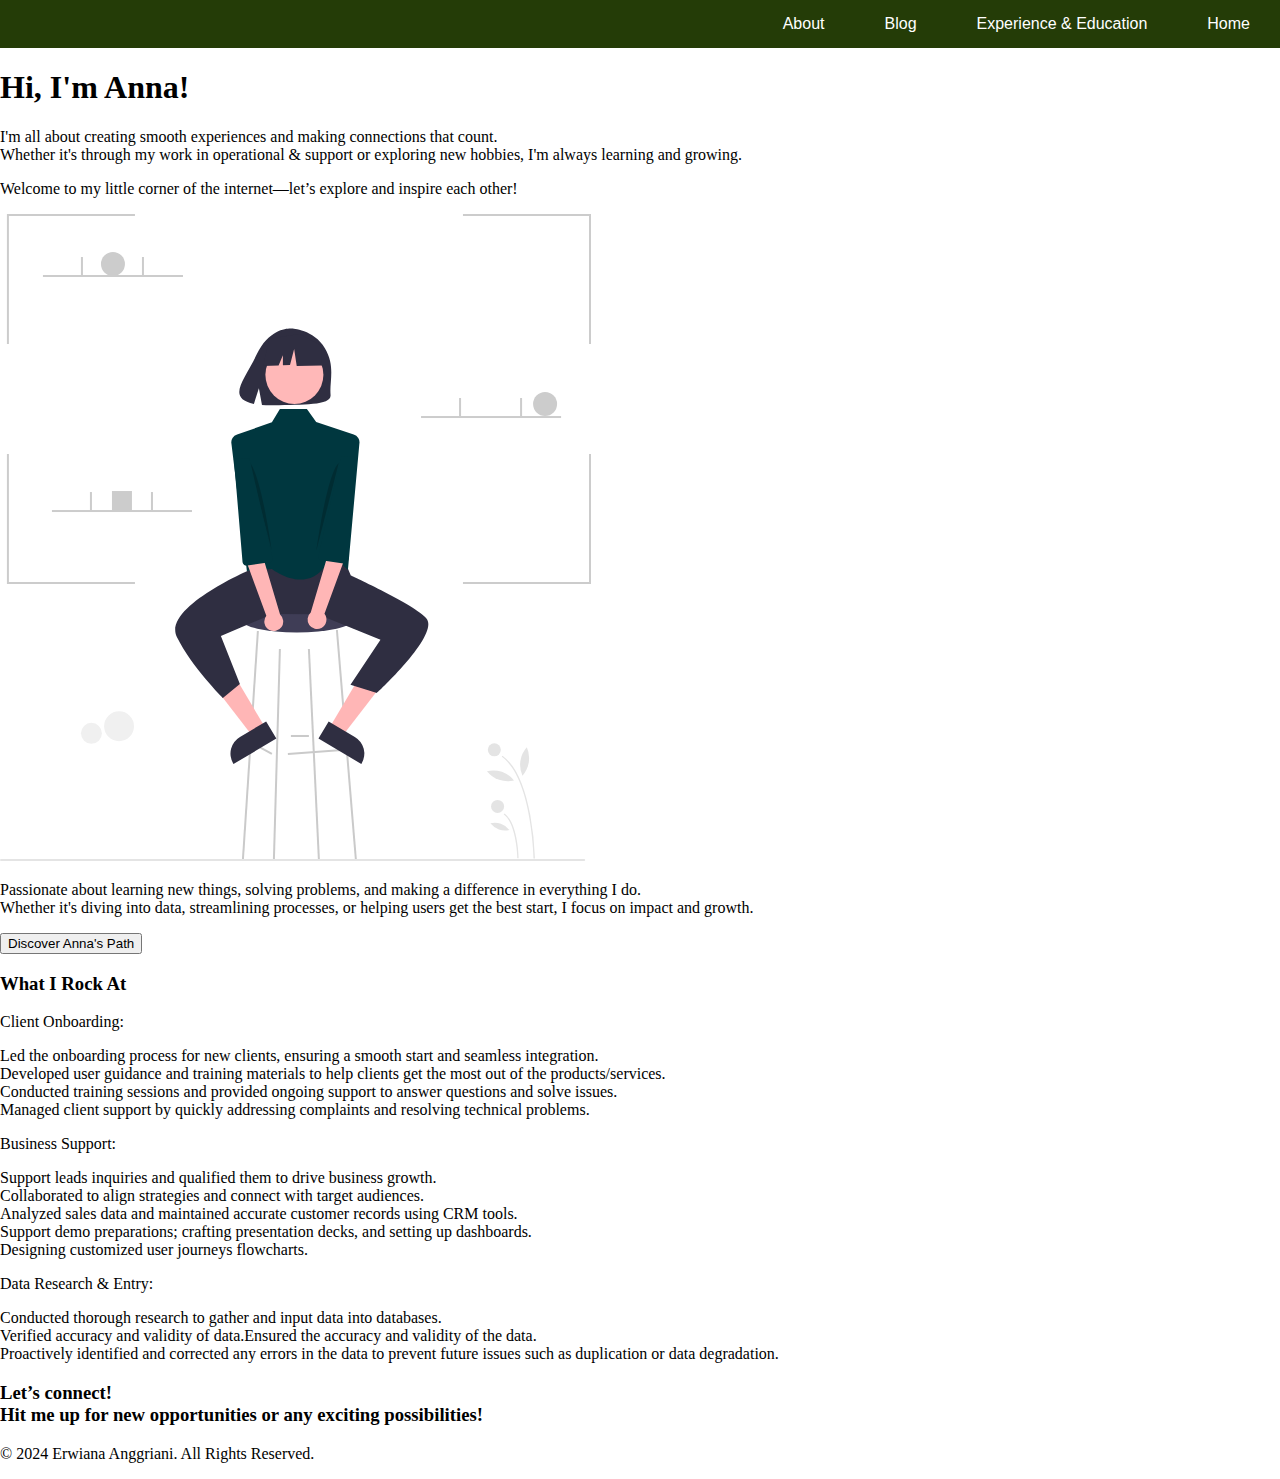
==== index.html @ 5969a901 "first init" ====
<!DOCTYPE html>
<html lang="en">
    <head>
        <meta charset="UTF-8">
        <meta name="viewport" content="width=device-width, initial-scale=1.0">
        <title>Erwiana's Website</title>
        <link rel="stylesheet" href="css/index.css">
    </head>

    <body>
        <nav id="nav">
            <a href="index.html" class="nav-item">Home</a>
            <a href="porto.html" class="nav-item">Experience & Education</a>
            <a href="blog.html" class="nav-item">Blog</a>
            <a href="about.html" class="nav-item">About</a>
        </nav>

        <div id="homepage">
            <section id="upper1">
                <div class="area1">  
                    <h1>Hi, I'm Anna!</h1>
                    <p>I'm all about creating smooth experiences and making connections that count. </br> Whether it's through my work in operational & support or exploring new hobbies, I'm always learning and growing.</p>
                    <p>Welcome to my little corner of the internet—let’s explore and inspire each other!</p>
                </div> 
            </section>

            <section id="middle2">
                <div class="area2">
                    <div class="area2-left">
                        <img src= "img/undraw_modern_professional_re_3b6l.svg" alt="modernprofessional">
                    </div>
                    <div class="area2-right">
                        <p>Passionate about learning new things, solving problems, and making a difference in everything I do. </br> Whether it's diving into data, streamlining processes, or helping users get the best start, I focus on impact and growth.</p>
                        <button type="button" class="buttonclick">Discover Anna's Path</button>
                    </div>
                    
                </div>
            </section>

            <section id="lower3">
                <div class="area3">
                    <h3>What I Rock At</h3>
                    <p>Client Onboarding:</p>
                    <li>Led the onboarding process for new clients, ensuring a smooth start and seamless integration.</li>
                    <li>Developed user guidance and training materials to help clients get the most out of the products/services.</li>
                    <li>Conducted training sessions and provided ongoing support to answer questions and solve issues.</li>
                    <li>Managed client support by quickly addressing complaints and resolving technical problems.</li>
                    <p>Business Support:</p>
                    <li>Support leads inquiries and qualified them to drive business growth.</li>
                    <li>Collaborated to align strategies and connect with target audiences.</li>
                    <li>Analyzed sales data and maintained accurate customer records using CRM tools.</li>
                    <li>Support demo preparations; crafting presentation decks, and setting up dashboards.</li>
                    <li>Designing customized user journeys flowcharts.</li>
                    <p>Data Research & Entry:</p>
                    <li>Conducted thorough research to gather and input data into databases.</li>
                    <li>Verified accuracy and validity of data.Ensured the accuracy and validity of the data.</li>
                    <li>Proactively identified and corrected any errors in the data to prevent future issues such as duplication or data degradation.</li>
                </div>
            </section>

            <section id="ground4">
                <div class="area4">
                    <h3>Let’s connect! </br> Hit me up for new opportunities or any exciting possibilities!</h3>
                </div>
            </section>
        </div>
   
   </body>
   
    <footer>
        <div id="copyright">
            <div class="area5">
                <p>© 2024 Erwiana Anggriani. All Rights Reserved.</p>
            </div>
        </div>
    </footer>






    </html>
---- css/index.css ----
body {
    margin: 0;
    padding: 0;
}


#nav {
    display: flex;
    flex-direction: row-reverse;
    margin: 0;
    background: #243c07;
}


#nav .nav-item {
    padding: 15px 30px;
    color: white;
    text-decoration: none;
    font-family: Arial, Helvetica, sans-serif;
}

#nav .nav-item:hover {
    background: #346e05;
    transition: 0.15s ease-in;
}
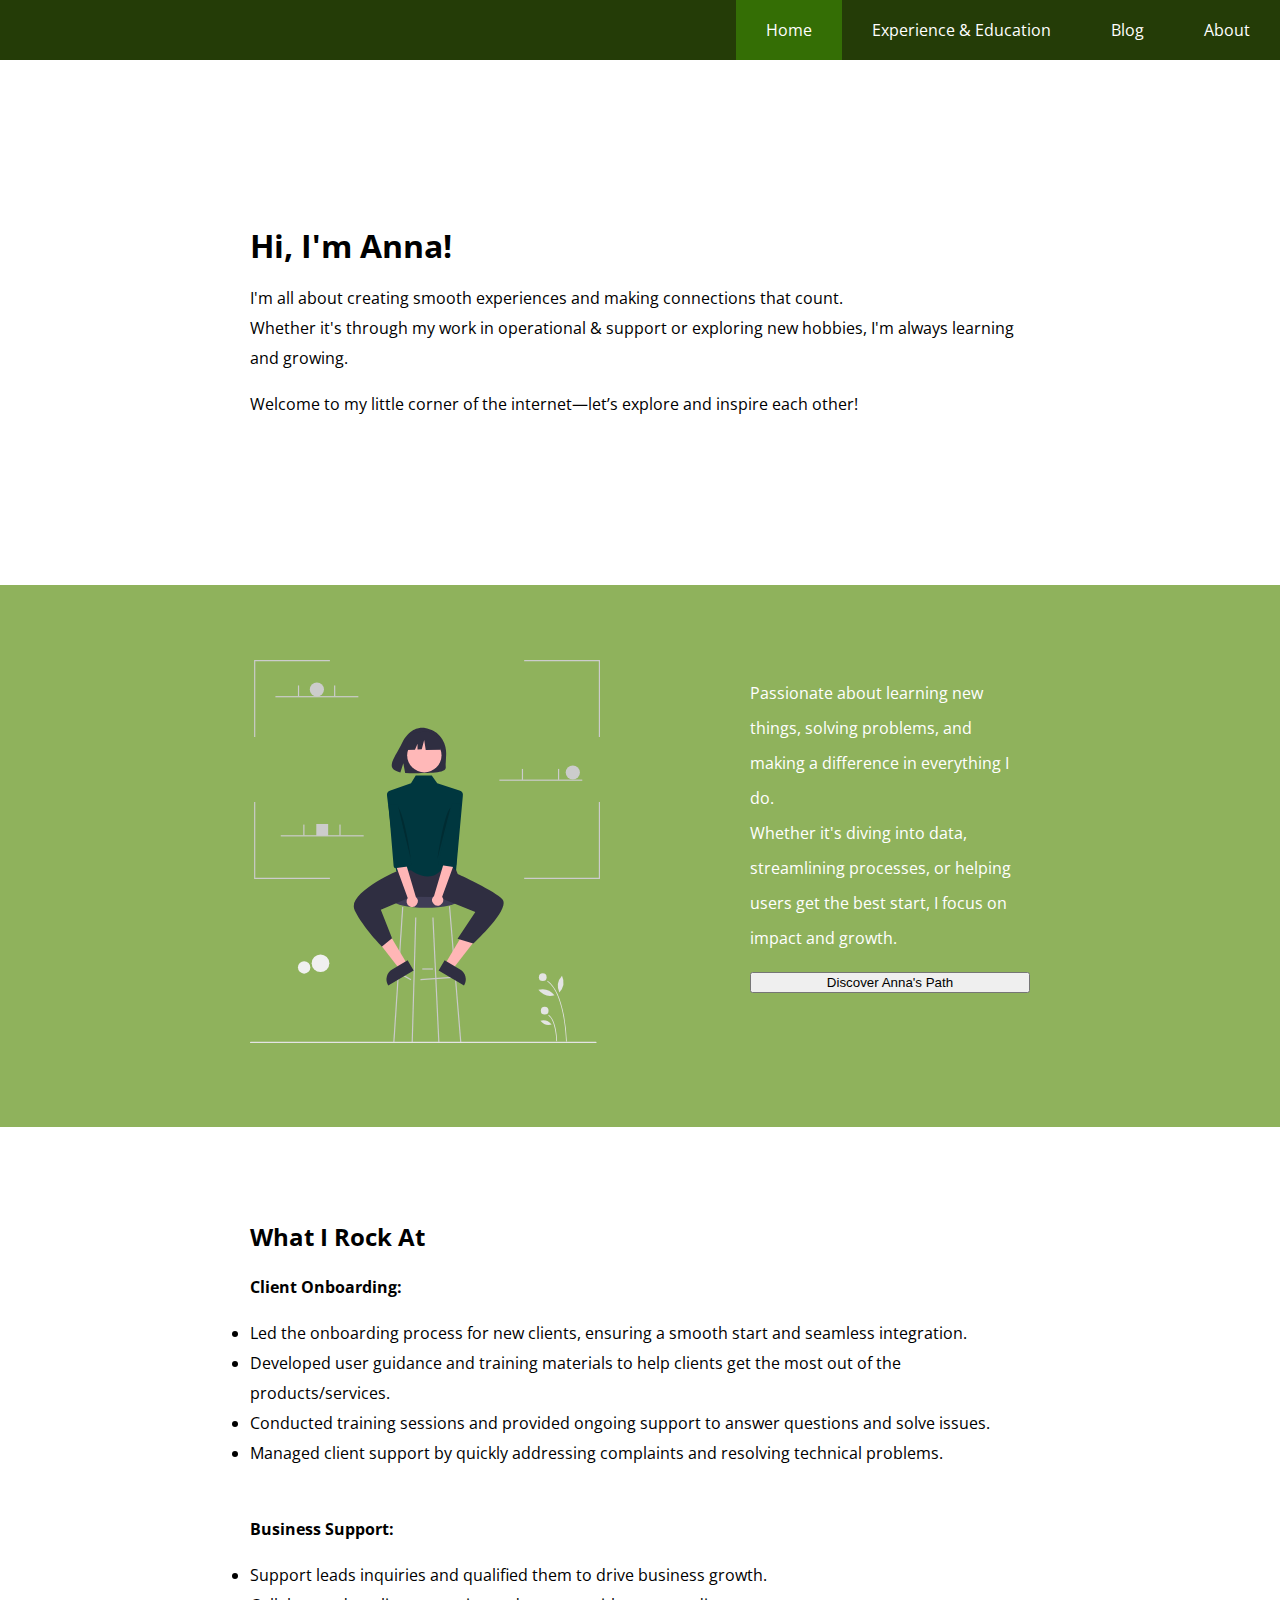
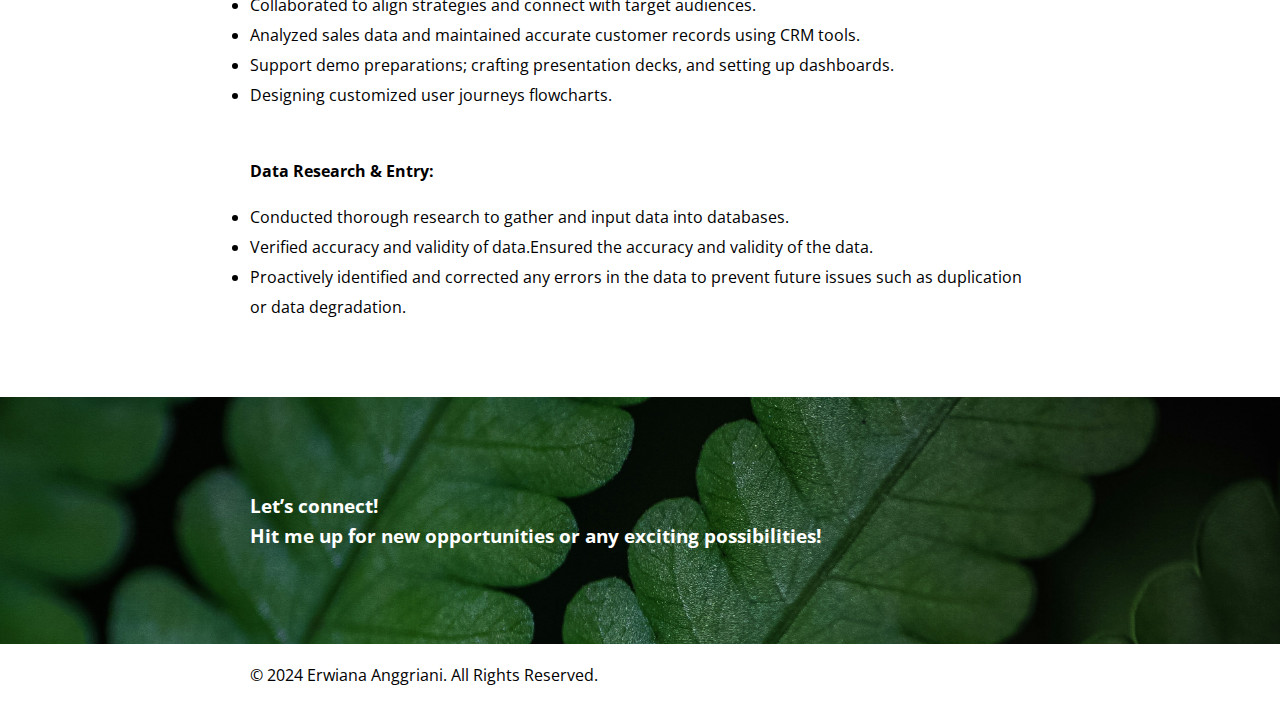
==== commit 43e2f3fc: "blog" ====
--- a/index.html
+++ b/index.html
@@ -4,12 +4,17 @@
         <meta charset="UTF-8">
         <meta name="viewport" content="width=device-width, initial-scale=1.0">
         <title>Erwiana's Website</title>
-        <link rel="stylesheet" href="css/index.css">
+        <link rel="preconnect" href="https://fonts.googleapis.com">
+        <link rel="preconnect" href="https://fonts.gstatic.com" crossorigin>
+        <link href="https://fonts.googleapis.com/css2?family=Open+Sans:ital,wght@0,300..800;1,300..800&display=swap" rel="stylesheet">
+        
+        <link rel="stylesheet" href="css/nav.css">
+        <link rel="stylesheet" href="css/style.css">
     </head>
 
     <body>
         <nav id="nav">
-            <a href="index.html" class="nav-item">Home</a>
+            <a href="index.html" class="nav-item nav-item--active">Home</a>
             <a href="porto.html" class="nav-item">Experience & Education</a>
             <a href="blog.html" class="nav-item">Blog</a>
             <a href="about.html" class="nav-item">About</a>
@@ -27,11 +32,12 @@
             <section id="middle2">
                 <div class="area2">
                     <div class="area2-left">
-                        <img src= "img/undraw_modern_professional_re_3b6l.svg" alt="modernprofessional">
+                        <img src="img/undraw_modern_professional_re_3b6l.svg" alt="modernprofessional" class="area2-image">
                     </div>
+
                     <div class="area2-right">
                         <p>Passionate about learning new things, solving problems, and making a difference in everything I do. </br> Whether it's diving into data, streamlining processes, or helping users get the best start, I focus on impact and growth.</p>
-                        <button type="button" class="buttonclick">Discover Anna's Path</button>
+                        <button type="button" class="discover-buttton">Discover Anna's Path</button>
                     </div>
                     
                 </div>
@@ -39,19 +45,25 @@
 
             <section id="lower3">
                 <div class="area3">
-                    <h3>What I Rock At</h3>
-                    <p>Client Onboarding:</p>
+                    <h2>What I Rock At</h2>
+                    <p><b>Client Onboarding:</b></p>
                     <li>Led the onboarding process for new clients, ensuring a smooth start and seamless integration.</li>
                     <li>Developed user guidance and training materials to help clients get the most out of the products/services.</li>
                     <li>Conducted training sessions and provided ongoing support to answer questions and solve issues.</li>
                     <li>Managed client support by quickly addressing complaints and resolving technical problems.</li>
-                    <p>Business Support:</p>
+                    
+                    <br>
+
+                    <p><b>Business Support:</b></p>
                     <li>Support leads inquiries and qualified them to drive business growth.</li>
                     <li>Collaborated to align strategies and connect with target audiences.</li>
                     <li>Analyzed sales data and maintained accurate customer records using CRM tools.</li>
                     <li>Support demo preparations; crafting presentation decks, and setting up dashboards.</li>
                     <li>Designing customized user journeys flowcharts.</li>
-                    <p>Data Research & Entry:</p>
+                    
+                    <br>
+
+                    <p><b>Data Research & Entry:</b></p>
                     <li>Conducted thorough research to gather and input data into databases.</li>
                     <li>Verified accuracy and validity of data.Ensured the accuracy and validity of the data.</li>
                     <li>Proactively identified and corrected any errors in the data to prevent future issues such as duplication or data degradation.</li>
@@ -65,19 +77,14 @@
             </section>
         </div>
    
-   </body>
+
    
-    <footer>
-        <div id="copyright">
-            <div class="area5">
-                <p>© 2024 Erwiana Anggriani. All Rights Reserved.</p>
+        <footer id="footer">
+            <div id="copyright">
+                <div class="area5">
+                    <p>© 2024 Erwiana Anggriani. All Rights Reserved.</p>
+                </div>
             </div>
-        </div>
-    </footer>
-
-
-
-
-
-
-    </html>+        </footer>
+    </body>
+</html>--- a/css/nav.css
+++ b/css/nav.css
@@ -0,0 +1,34 @@
+
+body {
+    margin: 0;
+    padding: 0;
+    font-family: "Open Sans", sans-serif;
+    line-height: 30px;
+}
+
+/* NAVIGATION STYLING */
+#nav {
+    display: flex;
+    flex-direction: row;
+    margin: 0;
+    background: #243c07;
+    justify-content: right;
+}
+
+
+#nav .nav-item {
+    padding: 15px 30px;
+    color: white;
+    text-decoration: none;
+    font-family: "Open Sans", sans-serif;
+}
+
+#nav .nav-item:hover {
+    background: #346e05;
+    transition: 0.15s ease-in;
+}
+
+#nav .nav-item.nav-item--active {
+    background: #346e05;;
+}
+/* END OF NAVIGATION STYLING */
--- a/css/style.css
+++ b/css/style.css
@@ -0,0 +1,87 @@
+#homepage {
+
+}
+
+#upper1,
+#middle2,
+#lower3,
+#ground4,
+#footer,
+#blog,
+#about {
+    display: flex;
+    padding: 75px 250px;
+}
+
+#upper1 {
+    display: flex;
+    justify-content: center;
+    align-items: center;
+    padding: 150px 250px;
+}
+
+#middle2 {
+    background: #8fb25c;
+    color: white;
+}
+
+.area2 {
+    display: flex;
+}
+
+.area2-image {
+    width: 350px;
+}
+
+.area2-right {
+    margin-left: 150px;
+    display: flex;
+    flex-direction: column;
+    justify-content: right;
+    line-height: 35px;
+}
+
+.discover-button {
+
+}
+
+#ground4 {
+    background-image: url("../img/botanical1.jpeg");
+    color: white;
+    background-size: cover;
+}
+
+
+#footer {
+    padding-top: 0;
+    padding-bottom: 0;
+}
+
+.botanical-image {
+    background-image: url("../img/botanical1.jpeg");
+    color: white;
+    background-size: cover;
+    height: 300px;
+}
+
+#blog {
+    flex-direction: column;
+}
+
+.article {
+    margin-bottom: 50px;
+    display: flex;
+    flex-direction: row;
+    padding-bottom: 50px;
+    border-bottom: 1px solid rgb(194, 194, 194);
+    align-items: center;
+}
+
+.article-right {
+    margin-left: 50px;
+}
+
+.article-left {}
+.article-date {
+    color: grey;
+}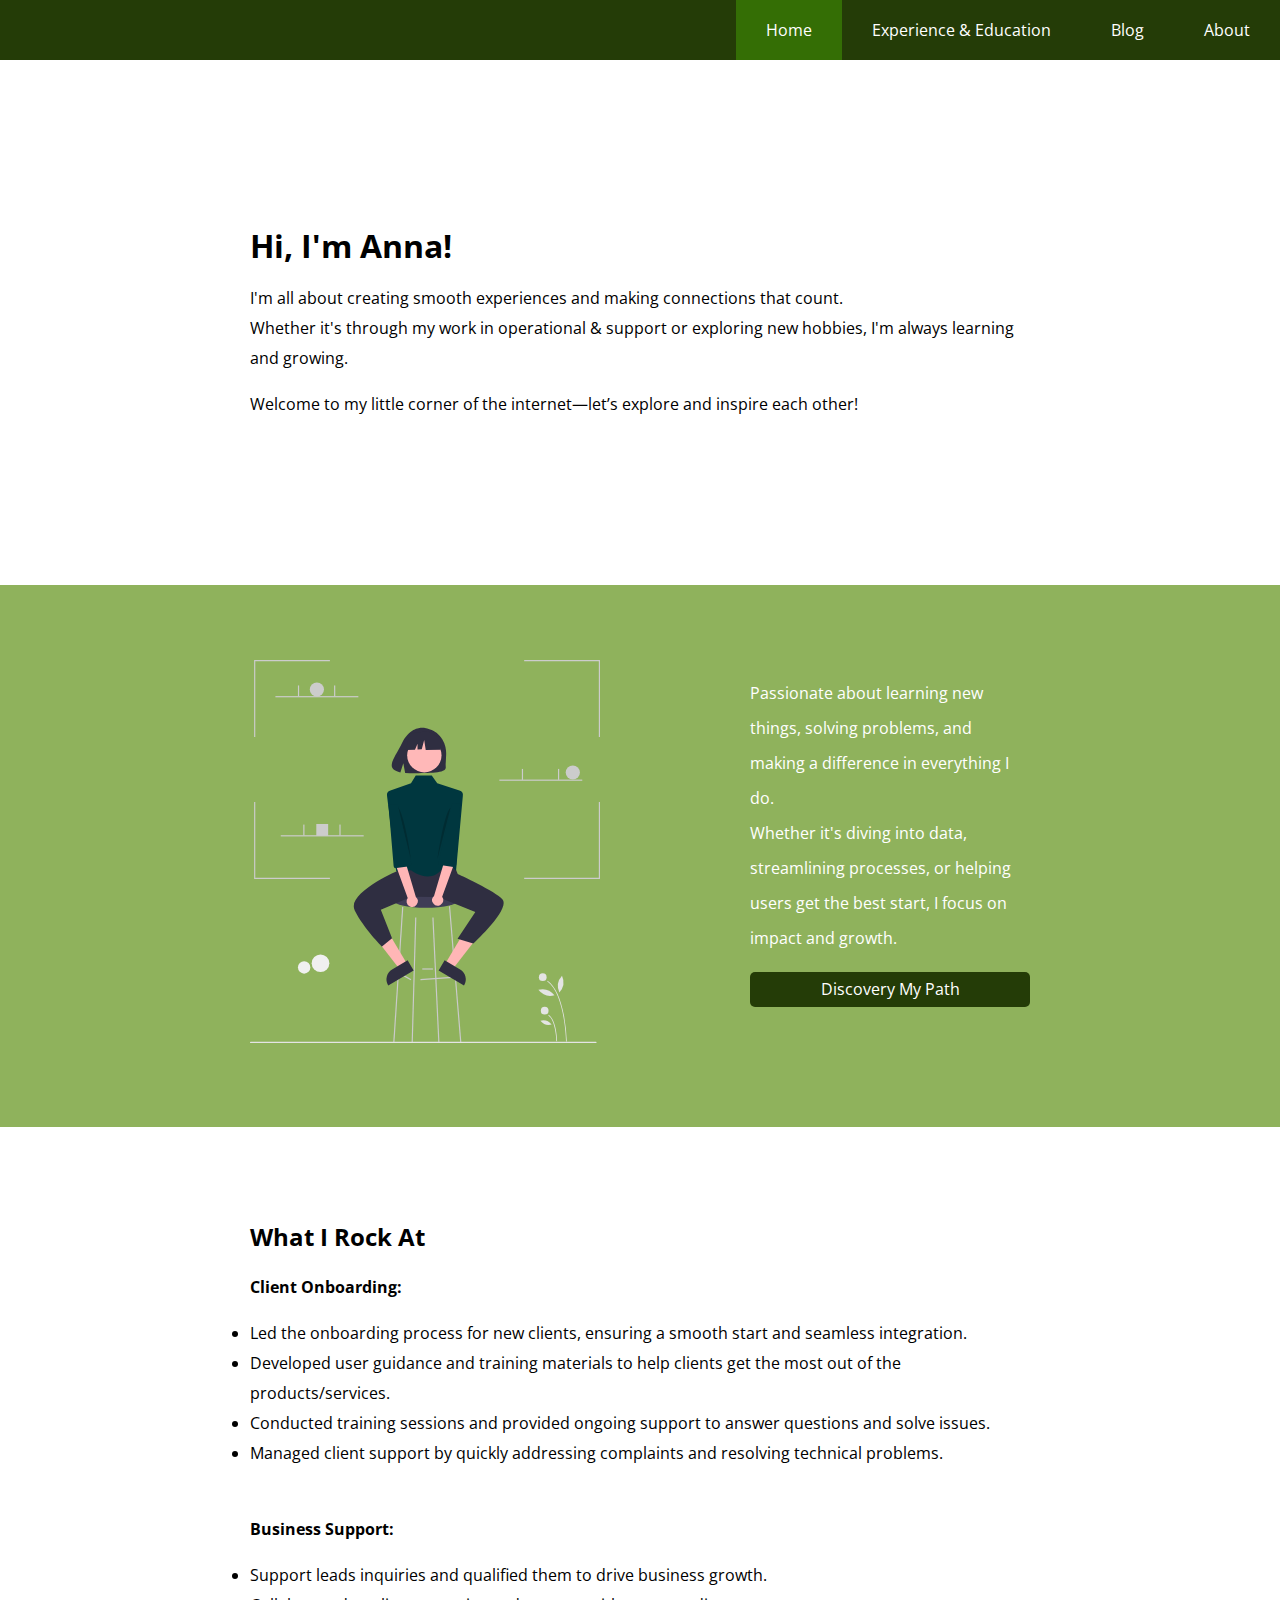
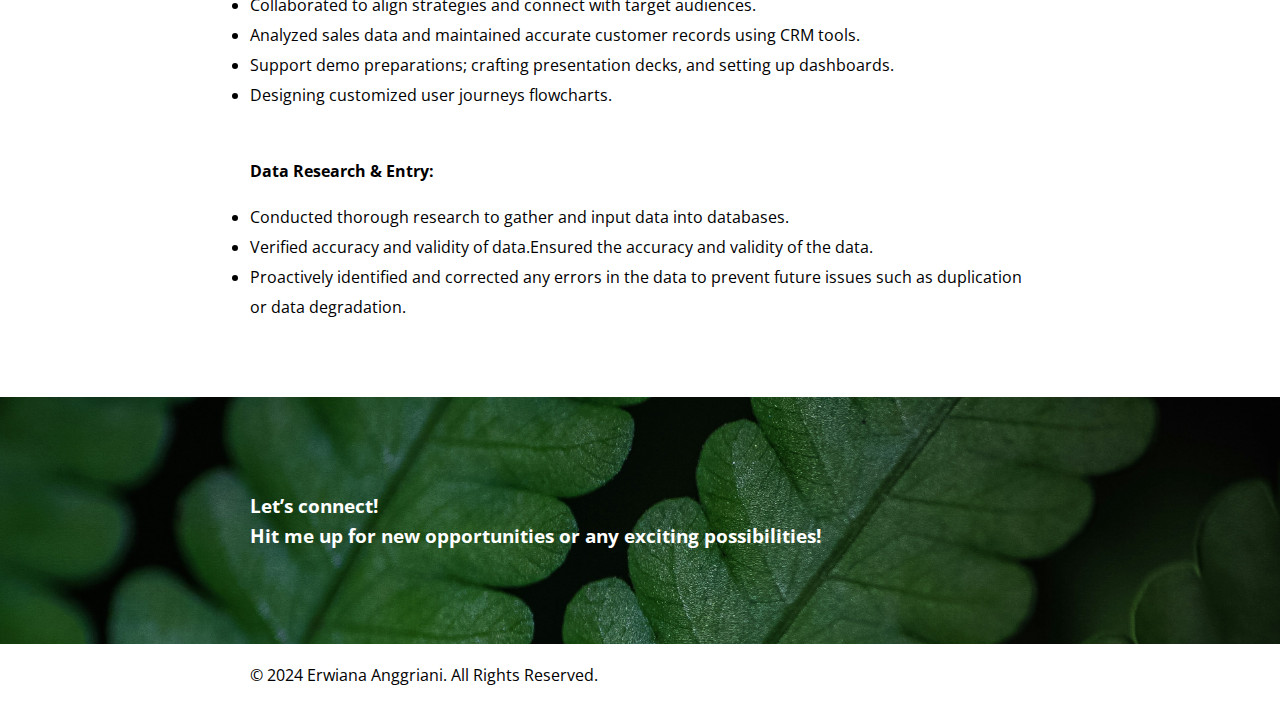
==== commit 40f37732: "add blog and porto" ====
--- a/index.html
+++ b/index.html
@@ -37,7 +37,7 @@
 
                     <div class="area2-right">
                         <p>Passionate about learning new things, solving problems, and making a difference in everything I do. </br> Whether it's diving into data, streamlining processes, or helping users get the best start, I focus on impact and growth.</p>
-                        <button type="button" class="discover-buttton">Discover Anna's Path</button>
+                        <a href="porto.html" class="discover-button">Discovery My Path</a>
                     </div>
                     
                 </div>
--- a/css/style.css
+++ b/css/style.css
@@ -8,7 +8,8 @@
 #ground4,
 #footer,
 #blog,
-#about {
+#about,
+#porto {
     display: flex;
     padding: 75px 250px;
 }
@@ -42,7 +43,16 @@
 }
 
 .discover-button {
+    background: #243c07;
+    color: white;
+    text-decoration: none;
+    border-radius: 5px;
+    text-align: center;
+}
 
+.discover-button:hover,
+.discover-button:focus {
+    background: #346e05;
 }
 
 #ground4 {
@@ -64,7 +74,8 @@
     height: 300px;
 }
 
-#blog {
+#blog,
+#porto {
     flex-direction: column;
 }
 
@@ -84,4 +95,40 @@
 .article-left {}
 .article-date {
     color: grey;
+}
+
+.porto-card {
+    margin-bottom: 50px;
+}
+
+.porto-card span {
+    color: gray;
+    font-size: 14px;
+    display: block;
+}
+
+#about {
+    margin: 0;
+    padding: 0;
+    flex-direction: column;
+    background-image: url('../img/botanical1.jpeg');
+    color: white;   
+    background-size: cover;
+    display: flex;
+}
+
+.get-to-know-me,
+.purpose {
+    text-align: center;
+    margin-bottom: 75px;
+    margin-top: 75px;
+    padding-left: 250px;
+    padding-right: 250px;
+}
+
+.layer {
+    background: rgba(255,255,255, 0.2);
+    position: absolute;
+    height: 100%;
+    width: 100%;
 }